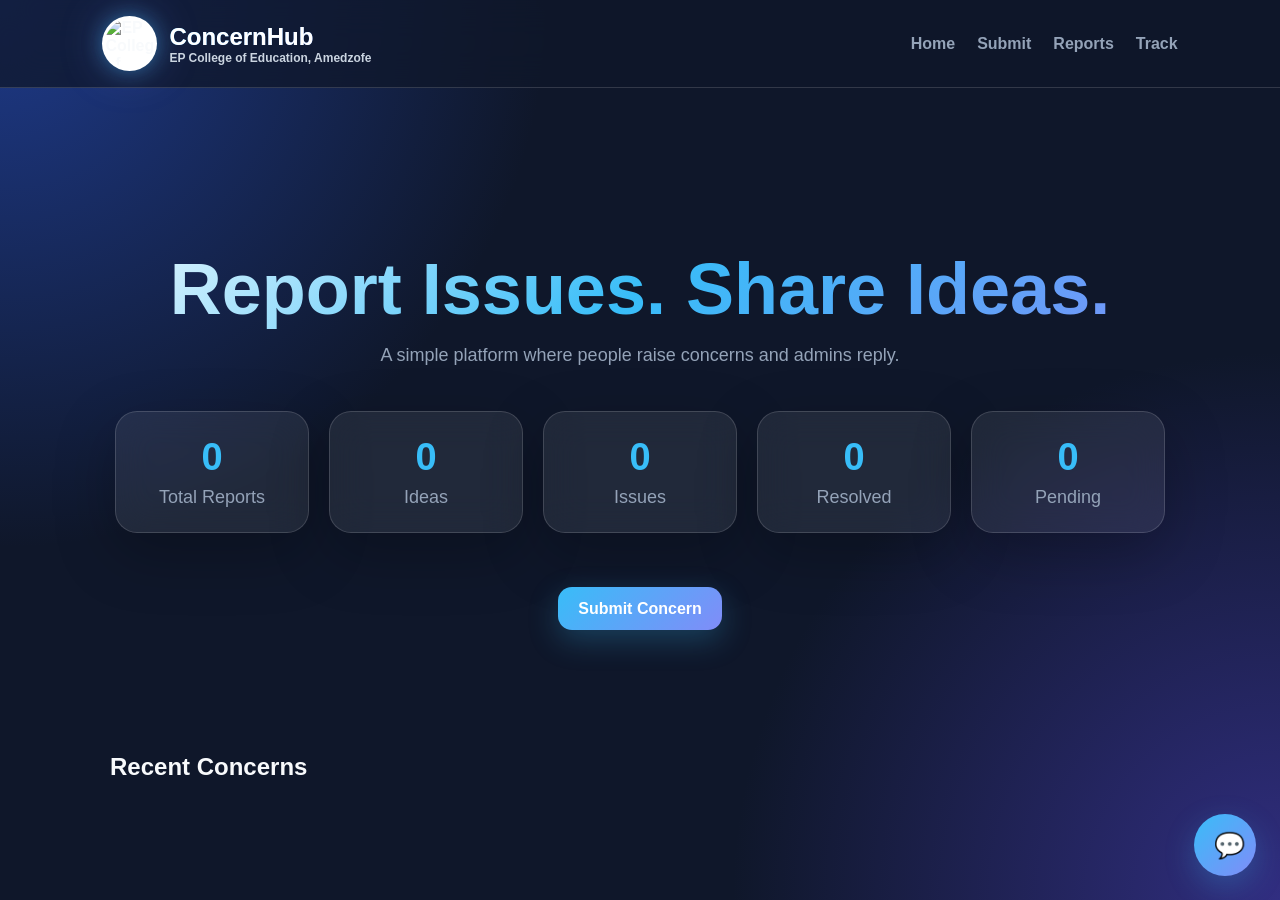
==== index.html @ ebbf958f "added more functions" ====
<!doctype html>
<html lang="en">
  <head>
    <meta charset="UTF-8" />
    <meta name="viewport" content="width=device-width, initial-scale=1.0" />
    <title>Report & Ideas Platform</title>
    <link rel="stylesheet" href="style.css" />
    <link
      rel="icon"
      type="image/png"
      href="https://files.catbox.moe/ta4pt5.png"
    />
  </head>
  <body>
    <nav>
      <a href="index.html" class="logo">
        <img
          src="https://files.catbox.moe/ta4pt5.png"
          alt="EP College of Education Logo"
        />
        <div class="logo-text">
          <h2>ConcernHub</h2>
          <small>EP College of Education, Amedzofe</small>
        </div>
      </a>
      <a href="index.html">Home</a>
      <a href="submit.html">Submit</a>
      <a href="reports.html">Reports</a>
      <a href="track.html">Track</a>
    </nav>

    <section class="hero">
      <h1>Report Issues. Share Ideas.</h1>
      <p>A simple platform where people raise concerns and admins reply.</p>

      <div class="stats">
        <div class="stat-card">
          <h2 id="totalReports">0</h2>
          <p>Total Reports</p>
        </div>

        <div class="stat-card">
          <h2 id="totalIdeas">0</h2>
          <p>Ideas</p>
        </div>

        <div class="stat-card">
          <h2 id="totalIssues">0</h2>
          <p>Issues</p>
        </div>

        <div class="stat-card">
          <h2 id="totalResolved">0</h2>
          <p>Resolved</p>
        </div>

        <div class="stat-card">
          <h2 id="totalPending">0</h2>
          <p>Pending</p>
        </div>
      </div>

      <a class="btn" href="submit.html">Submit Concern</a>
    </section>

    <section class="container">
      <h2>Recent Concerns</h2>
      <div id="recentReports"></div>
    </section>

    <div class="chat-float" id="chatFloat">
      <button class="chat-toggle" onclick="toggleChat()">💬</button>

      <div class="chat-box" id="chatBox">
        <div class="chat-header">
          <div>
            <strong>ConcernHub Support</strong>
            <small>Online</small>
          </div>
          <button onclick="toggleChat()">×</button>
        </div>

        <div class="chat-messages" id="chatMessages">
          <div class="bot-msg">Hi 👋 How can we help you?</div>
        </div>

        <div class="chat-input">
          <label for="chatFile" class="file-btn"> + </label>

          <input type="file" id="chatFile" hidden />
          <input id="chatInput" placeholder="Type your message..." />
          <button onclick="sendChat()">Send</button>
        </div>
      </div>
    </div>

    <script src="https://cdn.jsdelivr.net/npm/@supabase/supabase-js@2"></script>
    <script src="supabase.js"></script>
    <script src="index.js"></script>
    <script src="animations.js"></script>
    <script src="chat.js"></script>
  </body>
</html>
---- style.css ----
* {
  box-sizing: border-box;
}

:root {
  --bg: #0f172a;
  --card: rgba(255, 255, 255, 0.08);
  --text: #f8fafc;
  --muted: #94a3b8;
  --primary: #38bdf8;
  --secondary: #818cf8;
  --success: #22c55e;
  --danger: #ef4444;
  --border: rgba(255, 255, 255, 0.15);
}

body {
  margin: 0;
  font-family: "Segoe UI", Arial, sans-serif;
  background:
    radial-gradient(circle at top left, #1e3a8a, transparent 35%),
    radial-gradient(circle at bottom right, #312e81, transparent 35%), var(--bg);
  color: var(--text);
  min-height: 100vh;
}

nav {
  position: sticky;
  top: 0;
  z-index: 10;
  backdrop-filter: blur(18px);
  background: rgba(15, 23, 42, 0.75);
  border-bottom: 1px solid var(--border);
  padding: 16px 8%;
  display: flex;
  align-items: center;
  gap: 22px;
}

nav h2 {
  margin-right: auto;
  font-size: 24px;
  background: linear-gradient(135deg, var(--primary), var(--secondary));
  -webkit-background-clip: text;
  color: transparent;
}

nav a {
  color: var(--muted);
  text-decoration: none;
  font-weight: 600;
}

nav a:hover {
  color: var(--primary);
}

.hero {
  text-align: center;
  padding: 100px 20px 60px;
}

.hero h1 {
  font-size: clamp(38px, 7vw, 72px);
  margin-bottom: 15px;
  background: linear-gradient(135deg, #fff, var(--primary), var(--secondary));
  -webkit-background-clip: text;
  color: transparent;
}

.hero p {
  color: var(--muted);
  font-size: 18px;
  max-width: 650px;
  margin: 0 auto 35px;
}

.btn,
button {
  background: linear-gradient(135deg, var(--primary), var(--secondary));
  color: white;
  border: none;
  padding: 13px 20px;
  border-radius: 14px;
  cursor: pointer;
  text-decoration: none;
  font-weight: 700;
  box-shadow: 0 10px 30px rgba(56, 189, 248, 0.25);
  transition: 0.3s ease;
}

.btn:hover,
button:hover {
  transform: translateY(-2px);
  box-shadow: 0 15px 40px rgba(129, 140, 248, 0.35);
}

.container {
  max-width: 1100px;
  margin: 35px auto;
  padding: 20px;
}

.container h1,
.container h2 {
  margin-bottom: 25px;
}

form,
.card,
.stat-card {
  background: var(--card);
  border: 1px solid var(--border);
  backdrop-filter: blur(18px);
  padding: 24px;
  border-radius: 22px;
  margin-bottom: 22px;
  box-shadow: 0 20px 60px rgba(0, 0, 0, 0.25);
}

input,
select,
textarea {
  width: 100%;
  margin: 10px 0;
  padding: 14px 15px;
  border: 1px solid var(--border);
  border-radius: 14px;
  background: rgba(15, 23, 42, 0.7);
  color: var(--text);
  outline: none;
}

input::placeholder,
textarea::placeholder {
  color: #64748b;
}

input:focus,
select:focus,
textarea:focus {
  border-color: var(--primary);
  box-shadow: 0 0 0 4px rgba(56, 189, 248, 0.12);
}

textarea {
  min-height: 130px;
  resize: vertical;
}

.stats {
  max-width: 1050px;
  margin: 45px auto;
  display: grid;
  grid-template-columns: repeat(auto-fit, minmax(160px, 1fr));
  gap: 20px;
}

.stat-card {
  text-align: center;
}

.stat-card h2 {
  font-size: 38px;
  color: var(--primary);
  margin: 0 0 8px;
}

.stat-card p {
  color: var(--muted);
  margin: 0;
}

.card {
  position: relative;
  overflow: hidden;
  transition: all 0.4s ease;
}

.card * {
  transition: all 0.35s ease;
}

.card:hover {
  transform: translateY(-4px);
  border-color: rgba(56, 189, 248, 0.45);
}

.card h3 {
  margin-top: 0;
  font-size: 24px;
}

.card p {
  color: #cbd5e1;
  line-height: 1.6;
}

.card span {
  display: inline-block;
  background: rgba(56, 189, 248, 0.13);
  color: var(--primary);
  border: 1px solid rgba(56, 189, 248, 0.25);
  padding: 7px 12px;
  border-radius: 999px;
  margin: 5px 7px 5px 0;
  font-size: 13px;
  font-weight: 700;
}

.reply {
  margin-top: 18px;
  background: rgba(34, 197, 94, 0.12);
  padding: 16px;
  border-left: 5px solid var(--success);
  border-radius: 14px;
}

.reply strong {
  color: var(--success);
}

.no-reply {
  color: var(--muted);
  font-style: italic;
}

#message {
  font-weight: 700;
  margin-top: 15px;
}

.pending {
  background: #fff3cd;
  color: #856404;
}

.review {
  background: #dbeafe;
  color: #1d4ed8;
}

.resolved {
  background: #dcfce7;
  color: #15803d;
}

.rejected {
  background: #fee2e2;
  color: #dc2626;
}

.dashboard-stats {
  display: grid;
  grid-template-columns: repeat(auto-fit, minmax(160px, 1fr));
  gap: 20px;
  margin-bottom: 25px;
}

.dash-card {
  padding: 22px;
  border-radius: 18px;
  background: var(--card);
  border: 1px solid var(--border);
  text-align: center;
}

.dash-card h1 {
  margin: 0;
  font-size: 34px;
}

.filters,
.export-buttons {
  display: grid;
  grid-template-columns: repeat(auto-fit, minmax(160px, 1fr));
  gap: 15px;
  margin: 15px 0 25px;
}

.pending,
.review,
.resolved,
.rejected {
  font-weight: 800;
}

.pending {
  background: rgba(245, 158, 11, 0.15) !important;
  color: #fbbf24 !important;
}

.review {
  background: rgba(59, 130, 246, 0.15) !important;
  color: #60a5fa !important;
}

.resolved {
  background: rgba(34, 197, 94, 0.15) !important;
  color: #4ade80 !important;
}

.rejected {
  background: rgba(239, 68, 68, 0.15) !important;
  color: #f87171 !important;
}

.deleteBtn {
  background: linear-gradient(135deg, #ef4444, #991b1b);
  margin-left: 10px;
}

.report-details {
  margin: 15px 0;
}

.pagination {
  display: flex;
  justify-content: center;
  gap: 15px;
  align-items: center;
  margin: 30px 0;
}

.pagination button:disabled {
  opacity: 0.4;
  cursor: not-allowed;
}

.toast {
  position: fixed;
  top: 25px;
  right: 25px;
  padding: 14px 18px;
  border-radius: 14px;
  color: white;
  font-weight: 700;
  transform: translateX(120%);
  transition: 0.3s ease;
  z-index: 9999;
}

.toast.show {
  transform: translateX(0);
}

.toast.success {
  background: #16a34a;
}

.toast.error {
  background: #dc2626;
}

.logo {
  display: flex;
  align-items: center;
  gap: 12px;
  text-decoration: none;
  color: inherit;
  margin-right: auto;
}

.logo img {
  width: 55px;
  height: 55px;
  object-fit: contain;
  border-radius: 50%;
  background: white;
  padding: 3px;
  box-shadow: 0 5px 15px rgba(0, 0, 0, 0.25);
}

.logo-text {
  display: flex;
  flex-direction: column;
}

.logo-text h2 {
  margin: 0;
  font-size: 24px;
  color: #fff;
}

.logo-text small {
  color: #cbd5e1;
  font-size: 12px;
}

/* Page entrance */
body {
  animation: pageFade 0.7s ease;
}

@keyframes pageFade {
  from {
    opacity: 0;
    transform: translateY(12px);
  }
  to {
    opacity: 1;
    transform: translateY(0);
  }
}

/* Smooth card animation */
.card,
.stat-card,
.dash-card,
form {
  animation: slideUp 0.6s ease both;
}

@keyframes slideUp {
  from {
    opacity: 0;
    transform: translateY(25px) scale(0.98);
  }
  to {
    opacity: 1;
    transform: translateY(0) scale(1);
  }
}

/* Hover glow */
.card:hover,
.stat-card:hover,
.dash-card:hover {
  transform: translateY(-6px);

  border-color: transparent;

  box-shadow:
    0 0 20px rgba(56, 189, 248, 0.25),
    0 20px 55px rgba(0, 0, 0, 0.4);
}

/* Button ripple base */
button,
.btn {
  position: relative;
  overflow: hidden;
}

/* Ripple effect */
.ripple {
  position: absolute;
  border-radius: 50%;
  transform: scale(0);
  animation: rippleEffect 0.6s linear;
  background: rgba(255, 255, 255, 0.6);
  pointer-events: none;
}

.chat-float {
  position: fixed;
  right: 24px;
  bottom: 24px;
  z-index: 9999;
}

.chat-toggle {
  width: 62px;
  height: 62px;
  border-radius: 50%;
  font-size: 25px;
  display: grid;
  place-items: center;
}

.chat-box {
  position: absolute;
  right: 0;
  bottom: 80px;
  width: 340px;
  height: 450px;
  background: rgba(15, 23, 42, 0.92);
  border: 1px solid var(--border);
  backdrop-filter: blur(18px);
  border-radius: 22px;
  overflow: hidden;
  display: none;
  box-shadow: 0 25px 80px rgba(0, 0, 0, 0.4);
}

.chat-box.show-chat {
  display: flex;
  flex-direction: column;
  animation: slideUp 0.3s ease;
}

.chat-header {
  padding: 16px;
  background: linear-gradient(135deg, var(--primary), var(--secondary));
  display: flex;
  justify-content: space-between;
  align-items: center;
}

.chat-header small {
  display: block;
  font-size: 12px;
}

.chat-header button {
  background: rgba(255, 255, 255, 0.2);
  box-shadow: none;
}

.chat-messages {
  flex: 1;
  padding: 15px;
  overflow-y: auto;
}

.bot-msg,
.user-msg {
  padding: 11px 13px;
  border-radius: 15px;
  margin-bottom: 10px;
  max-width: 80%;
  font-size: 14px;
}

.bot-msg {
  background: rgba(255, 255, 255, 0.1);
  color: white;
}

.user-msg {
  background: linear-gradient(135deg, var(--primary), var(--secondary));
  color: white;
  margin-left: auto;
}

.chat-input {
  display: flex;
  gap: 8px;
  padding: 12px;
  border-top: 1px solid var(--border);
}

.chat-input input {
  margin: 0;
}

.chat-input button {
  padding: 10px 14px;
}

@media (max-width: 500px) {
  .chat-box {
    width: 90vw;
    height: 430px;
    right: -10px;
  }
}

@keyframes rippleEffect {
  to {
    transform: scale(4);
    opacity: 0;
  }
}

/* Glowing animated border */
.card::before,
.stat-card::before,
.dash-card::before {
  content: "";
  position: absolute;
  inset: 0;
  border-radius: inherit;
  padding: 1px;

  background: linear-gradient(120deg, #38bdf8, #818cf8, #22c55e, #38bdf8);

  background-size: 300%;
  animation: borderMove 5s linear infinite;
  opacity: 0;
  pointer-events: none;

  /* Only show the gradient around the border */
  -webkit-mask:
    linear-gradient(#fff 0 0) content-box,
    linear-gradient(#fff 0 0);

  -webkit-mask-composite: xor;

  mask:
    linear-gradient(#fff 0 0) content-box,
    linear-gradient(#fff 0 0);

  mask-composite: exclude;

  z-index: 3;
}

.card:hover::before,
.stat-card:hover::before,
.dash-card:hover::before {
  opacity: 1;
}

.card,
.stat-card,
.dash-card {
  position: relative;
  overflow: hidden;
}

@keyframes borderMove {
  0% {
    background-position: 0%;
  }
  100% {
    background-position: 300%;
  }
}

/* Floating animation for logo */
.logo img {
  animation: logoFloat 4s ease-in-out infinite;
}

@keyframes logoFloat {
  0%,
  100% {
    transform: translateY(0) rotate(0deg);
  }
  50% {
    transform: translateY(-6px) rotate(2deg);
  }
}

/* Pulse glow */
.logo img {
  box-shadow:
    0 0 20px rgba(56, 189, 248, 0.4),
    0 0 45px rgba(129, 140, 248, 0.3);
}

/* Smooth links */
nav a {
  transition: 0.3s ease;
}

nav a:hover {
  transform: translateY(-2px);
}

/* Form focus animation */
input,
select,
textarea {
  transition: 0.25s ease;
}

input:focus,
select:focus,
textarea:focus {
  transform: scale(1.01);
}

@media (max-width: 700px) {
  nav {
    flex-wrap: wrap;
    padding: 15px 20px;
  }

  nav h2 {
    width: 100%;
    margin-bottom: 5px;
  }

  .hero {
    padding-top: 70px;
  }

  .container {
    margin: 20px auto;
  }
}

.chat-admin-layout {
  display: grid;
  grid-template-columns: 320px 1fr;
  gap: 20px;
  min-height: 600px;
}

.chat-users,
.chat-panel {
  background: var(--card);
  border: 1px solid var(--border);
  border-radius: 22px;
  backdrop-filter: blur(18px);
  overflow: hidden;
}

.chat-users {
  padding: 10px;
  max-height: 650px;
  overflow-y: auto;
}

.chat-user {
  padding: 15px;
  border-radius: 16px;
  cursor: pointer;
  border-bottom: 1px solid var(--border);
  transition: 0.3s ease;
}

.chat-user:hover {
  background: rgba(56, 189, 248, 0.12);
}

.chat-user p {
  color: var(--muted);
  margin: 6px 0;
  font-size: 14px;
}

.chat-user small {
  color: var(--muted);
}

.chat-panel {
  display: flex;
  flex-direction: column;
}

.chat-panel-title {
  padding: 18px;
  font-weight: 800;
  border-bottom: 1px solid var(--border);
}

.admin-chat-messages {
  flex: 1;
  min-height: 480px;
}

@media (max-width: 800px) {
  .chat-admin-layout {
    grid-template-columns: 1fr;
  }
}

.track-page {
  max-width: 950px;
}

.track-hero {
  text-align: center;
  padding: 40px 15px 20px;
}

.track-icon {
  display: inline-grid;
  place-items: center;
  width: 70px;
  height: 70px;
  margin-bottom: 15px;
  border-radius: 50%;
  font-size: 30px;
  background: rgba(56, 189, 248, 0.12);
  border: 1px solid rgba(56, 189, 248, 0.3);
  box-shadow: 0 0 30px rgba(56, 189, 248, 0.18);
}

.track-hero h1 {
  margin: 0 0 12px;
  font-size: clamp(34px, 6vw, 52px);
}

.track-hero p {
  max-width: 600px;
  margin: auto;
  color: var(--muted);
  line-height: 1.7;
}

.track-search-card,
.tracked-report-card {
  position: relative;
  margin-top: 25px;
  padding: 25px;
  border: 1px solid var(--border);
  border-radius: 22px;
  background: var(--card);
  backdrop-filter: blur(18px);
  box-shadow: 0 20px 60px rgba(0, 0, 0, 0.25);
}

.track-search-card label {
  display: block;
  margin-bottom: 10px;
  font-weight: 700;
}

.tracking-input-group {
  display: grid;
  grid-template-columns: 1fr auto;
  gap: 12px;
}

.tracking-input-group input {
  margin: 0;
  text-transform: uppercase;
}

.tracking-input-group button {
  white-space: nowrap;
}

.track-message {
  min-height: 22px;
  margin: 14px 0 0;
  font-weight: 700;
}

.track-message.success {
  color: #4ade80;
}

.track-message.error {
  color: #f87171;
}

.track-message.loading {
  color: #60a5fa;
}

.tracking-result {
  margin-top: 28px;
}

.tracked-report-header {
  display: flex;
  justify-content: space-between;
  gap: 20px;
  align-items: flex-start;
  padding-bottom: 20px;
  border-bottom: 1px solid var(--border);
}

.tracked-label,
.tracked-detail span {
  display: block;
  margin-bottom: 7px;
  color: var(--muted);
  font-size: 13px;
}

.tracking-code-row {
  display: flex;
  align-items: center;
  gap: 12px;
  flex-wrap: wrap;
}

.tracking-code-row h2 {
  margin: 0;
  font-size: clamp(21px, 4vw, 30px);
  color: var(--primary);
}

.copy-track-button {
  padding: 8px 13px;
  font-size: 13px;
}

.status-badge {
  display: inline-flex;
  align-items: center;
  gap: 6px;
  padding: 9px 13px;
  border-radius: 999px;
  font-size: 13px;
  font-weight: 800;
  white-space: nowrap;
}

.tracked-report-grid {
  display: grid;
  grid-template-columns: repeat(2, minmax(0, 1fr));
  gap: 15px;
  margin: 22px 0;
}

.tracked-detail {
  padding: 16px;
  border: 1px solid var(--border);
  border-radius: 15px;
  background: rgba(15, 23, 42, 0.35);
}

.tracked-description,
.tracking-timeline-section,
.tracked-reply {
  margin-top: 25px;
}

.tracked-description h3,
.tracking-timeline-section h3,
.tracked-reply h3 {
  margin-bottom: 12px;
}

.tracked-description p {
  color: #cbd5e1;
  line-height: 1.75;
  white-space: pre-wrap;
}

.tracking-timeline {
  position: relative;
  display: grid;
  gap: 0;
}

.timeline-item {
  position: relative;
  display: grid;
  grid-template-columns: 44px 1fr;
  gap: 14px;
  min-height: 90px;
}

.timeline-item:not(:last-child)::after {
  content: "";
  position: absolute;
  top: 40px;
  left: 18px;
  width: 2px;
  height: calc(100% - 20px);
  background: rgba(148, 163, 184, 0.25);
}

.timeline-marker {
  position: relative;
  z-index: 2;
  display: grid;
  place-items: center;
  width: 38px;
  height: 38px;
  border: 2px solid rgba(148, 163, 184, 0.4);
  border-radius: 50%;
  background: #0f172a;
  color: var(--muted);
  font-weight: 800;
}

.timeline-content {
  padding: 7px 0 20px;
}

.timeline-content strong {
  display: block;
  margin-bottom: 5px;
}

.timeline-content p {
  margin: 0;
  color: var(--muted);
  line-height: 1.5;
}

.timeline-item.completed .timeline-marker {
  border-color: #22c55e;
  background: #16a34a;
  color: white;
  box-shadow: 0 0 18px rgba(34, 197, 94, 0.4);
}

.timeline-item.current .timeline-marker {
  border-color: #38bdf8;
  color: #38bdf8;
  box-shadow: 0 0 18px rgba(56, 189, 248, 0.35);
  animation: timelinePulse 1.8s infinite;
}

.timeline-item.completed:not(:last-child)::after {
  background: #22c55e;
}

.rejected-step .timeline-marker {
  border-color: #ef4444;
  background: #dc2626;
  color: white;
}

@keyframes timelinePulse {
  0%,
  100% {
    box-shadow: 0 0 10px rgba(56, 189, 248, 0.25);
  }

  50% {
    box-shadow: 0 0 25px rgba(56, 189, 248, 0.65);
  }
}

.no-tracked-reply {
  padding: 20px;
  text-align: center;
  border: 1px dashed var(--border);
  border-radius: 16px;
  color: var(--muted);
}

.no-tracked-reply span {
  display: block;
  margin-bottom: 8px;
  font-size: 28px;
}

.no-tracked-reply p {
  margin: 0 0 5px;
  color: var(--text);
  font-weight: 700;
}

.no-tracked-reply small {
  color: var(--muted);
}

@media (max-width: 650px) {
  .tracking-input-group {
    grid-template-columns: 1fr;
  }

  .tracked-report-header {
    flex-direction: column;
  }

  .tracked-report-grid {
    grid-template-columns: 1fr;
  }

  .tracking-input-group button {
    width: 100%;
  }
}

.success-box {
  margin-top: 20px;
  padding: 22px;
  border: 1px solid rgba(34, 197, 94, 0.35);
  border-radius: 18px;
  background: rgba(34, 197, 94, 0.1);
  text-align: center;
}

.success-box h2 {
  margin-top: 0;
  color: #4ade80;
}

.generated-tracking-id {
  display: flex;
  justify-content: center;
  align-items: center;
  gap: 12px;
  flex-wrap: wrap;
  margin: 18px 0;
}

.generated-tracking-id strong {
  padding: 12px 16px;
  border: 1px solid rgba(56, 189, 248, 0.3);
  border-radius: 12px;
  background: rgba(15, 23, 42, 0.55);
  color: #38bdf8;
  font-size: 20px;
  letter-spacing: 1px;
}

.error-message {
  display: block;
  margin-top: 15px;
  color: #f87171;
  font-weight: 700;
}

.copy-notice {
  position: fixed;
  right: 24px;
  bottom: 24px;
  z-index: 10000;
  padding: 12px 17px;
  border-radius: 12px;
  background: #16a34a;
  color: white;
  font-weight: 700;
  opacity: 0;
  transform: translateY(20px);
  transition: 0.3s ease;
}

.copy-notice.show {
  opacity: 1;
  transform: translateY(0);
}

.preview-image {
  width: 220px;

  margin-top: 15px;

  border-radius: 15px;

  border: 2px solid #38bdf8;

  box-shadow: 0 10px 30px rgba(0, 0, 0, 0.3);
}

.report-image {
  width: 100%;

  max-height: 300px;

  object-fit: cover;

  border-radius: 15px;

  margin-top: 15px;

  cursor: pointer;

  transition: 0.35s;
}

.report-image:hover {
  transform: scale(1.02);
}

.admin-report-image {
  width: 160px;

  border-radius: 12px;

  margin-top: 15px;

  cursor: pointer;
}

.report-image-wrapper {
  margin-top: 15px;
}

.report-image {
  width: 100%;
  max-height: 220px;
  object-fit: cover;
  border-radius: 15px;
  cursor: pointer;
  border: 1px solid rgba(255, 255, 255, 0.15);
  transition: 0.35s;
}

.report-image:hover {
  transform: scale(1.02);
  box-shadow: 0 0 25px rgba(56, 189, 248, 0.45);
}

.no-image {
  margin-top: 15px;
  padding: 12px;
  text-align: center;
  border: 1px dashed rgba(255, 255, 255, 0.15);
  border-radius: 12px;
  color: #94a3b8;
}

.image-modal {
  position: fixed;
  inset: 0;
  background: rgba(0, 0, 0, 0.8);
  display: flex;
  justify-content: center;
  align-items: center;
  z-index: 99999;
  backdrop-filter: blur(8px);
}

.image-modal-content {
  position: relative;
  max-width: 90%;
  max-height: 90%;
}

.image-modal img {
  max-width: 100%;
  max-height: 85vh;
  border-radius: 15px;
}

.close-image {
  position: absolute;
  right: -15px;
  top: -15px;
  width: 38px;
  height: 38px;
  border-radius: 50%;
  background: #ef4444;
  color: white;
  display: grid;
  place-items: center;
  cursor: pointer;
  font-size: 24px;
}

#attachmentPreview {
  display: grid;
  grid-template-columns: repeat(auto-fill, minmax(120px, 1fr));
  gap: 15px;
  margin-top: 20px;
}

.attachment-card {
  background: rgba(255, 255, 255, 0.05);
  border-radius: 15px;
  padding: 10px;
  text-align: center;
}

.attachment-card img {
  width: 100%;
  height: 100px;
  object-fit: cover;
  border-radius: 10px;
}

.attachment-item {
  margin-top: 12px;
}

.file-btn {
  width: 35px;
  height: 35px;
  border-radius: 50%;
  background: transparent;
  color: white;
  font-size: 28px;
  display: flex;
  align-items: center;
  justify-content: center;
  cursor: pointer;
  user-select: none;
}

.file-btn:hover {
  opacity: 0.8;
}
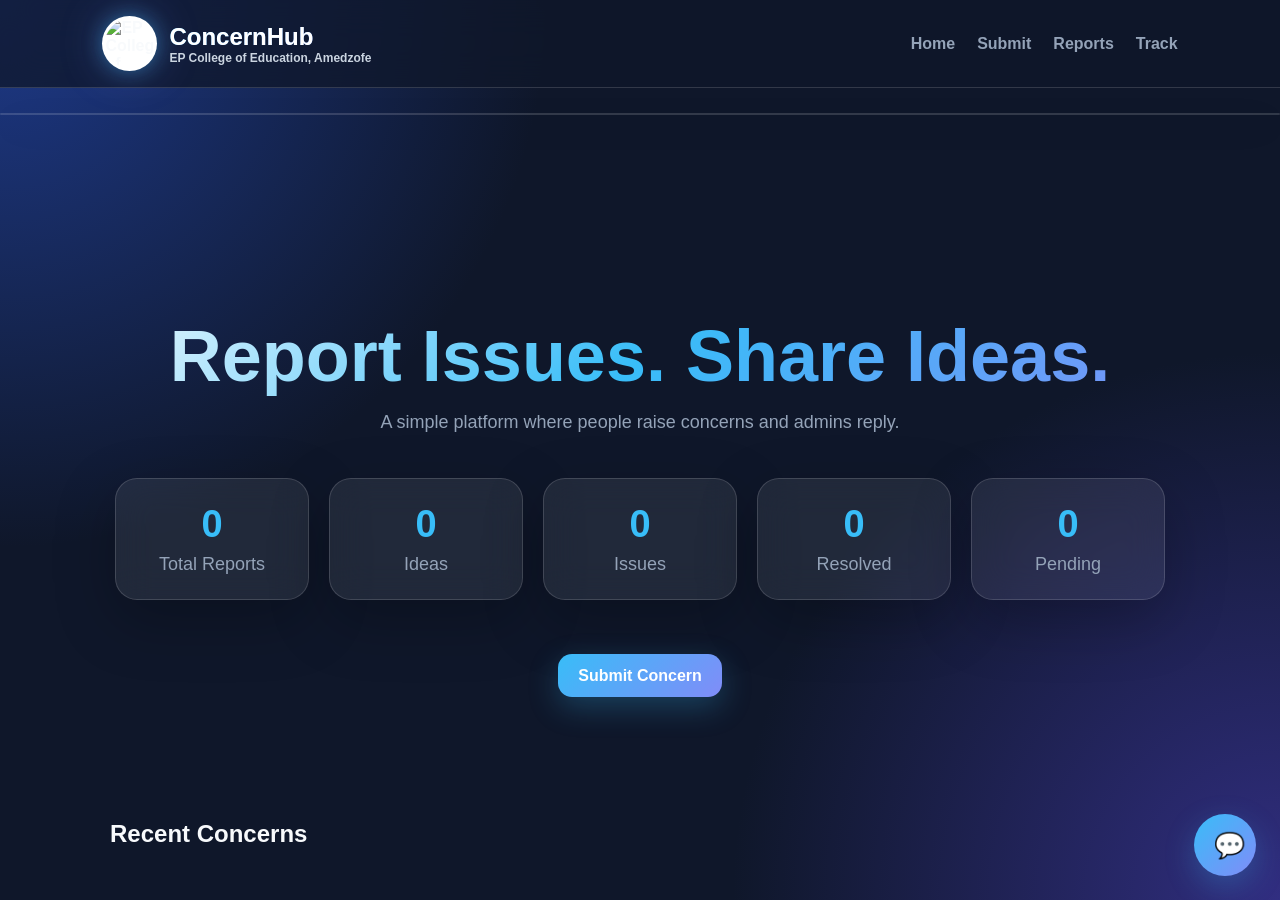
==== commit daf24dc1: "added announcement functions" ====
--- a/index.html
+++ b/index.html
@@ -4,6 +4,10 @@
     <meta charset="UTF-8" />
     <meta name="viewport" content="width=device-width, initial-scale=1.0" />
     <title>Report & Ideas Platform</title>
+    <link
+      rel="stylesheet"
+      href="https://cdnjs.cloudflare.com/ajax/libs/font-awesome/6.7.2/css/all.min.css"
+    />
     <link rel="stylesheet" href="style.css" />
     <link
       rel="icon"
@@ -28,6 +32,22 @@
       <a href="reports.html">Reports</a>
       <a href="track.html">Track</a>
     </nav>
+
+    <section
+      id="announcementSection"
+      class="announcement-section"
+      style="display: block"
+    >
+      <div class="announcement-slider">
+        <button class="slider-btn" id="prevAnnouncement">❮</button>
+
+        <div id="announcementContainer"></div>
+
+        <button class="slider-btn" id="nextAnnouncement">❯</button>
+      </div>
+
+      <div id="announcementDots" class="announcement-dots"></div>
+    </section>
 
     <section class="hero">
       <h1>Report Issues. Share Ideas.</h1>
@@ -88,9 +108,26 @@
           <label for="chatFile" class="file-btn"> + </label>
 
           <input type="file" id="chatFile" hidden />
+          <button id="emojiBtn">😊</button>
+
+          <div id="emojiContainer">
+            <emoji-picker id="emojiPicker"></emoji-picker>
+          </div>
           <input id="chatInput" placeholder="Type your message..." />
-          <button onclick="sendChat()">Send</button>
+          <button onclick="sendChat()">
+            <i class="fa-solid fa-paper-plane"></i>
+          </button>
         </div>
+      </div>
+    </div>
+
+    <div id="announcementModal" class="announcement-modal">
+      <div class="modal-box">
+        <span onclick="closeAnnouncementModal()"> ✕ </span>
+
+        <h2 id="modalTitle"></h2>
+
+        <p id="modalContent"></p>
       </div>
     </div>
 
@@ -98,6 +135,11 @@
     <script src="supabase.js"></script>
     <script src="index.js"></script>
     <script src="animations.js"></script>
+    <script
+      type="module"
+      src="https://cdn.jsdelivr.net/npm/emoji-picker-element@^1/index.js"
+    ></script>
     <script src="chat.js"></script>
+    <script src="announcement.js"></script>
   </body>
 </html>
--- a/style.css
+++ b/style.css
@@ -1255,3 +1255,338 @@
 .file-btn:hover {
   opacity: 0.8;
 }
+
+.emoji-btn {
+  width: 40px;
+  height: 40px;
+  border: none;
+  background: none;
+  font-size: 24px;
+  cursor: pointer;
+  transition: 0.2s;
+}
+
+.emoji-btn:hover {
+  transform: scale(1.15);
+}
+
+.chat-input {
+  position: relative;
+}
+
+#emojiContainer {
+  position: absolute;
+  bottom: 55px;
+  left: 0;
+
+  display: none;
+
+  z-index: 9999;
+
+  box-shadow: 0 10px 30px rgba(0, 0, 0, 0.25);
+  border-radius: 12px;
+}
+
+#emojiContainer.show {
+  display: block;
+}
+
+.admin-announcement-card {
+  background: rgba(255, 255, 255, 0.05);
+
+  backdrop-filter: blur(15px);
+
+  border-radius: 20px;
+
+  padding: 20px;
+
+  margin: 15px 0;
+
+  border: 1px solid rgba(56, 189, 248, 0.3);
+
+  transition: 0.3s;
+}
+
+.admin-announcement-card:hover {
+  transform: translateY(-5px);
+
+  box-shadow: 0 0 25px rgba(56, 189, 248, 0.5);
+}
+
+.actions {
+  display: flex;
+
+  gap: 10px;
+
+  margin-top: 15px;
+}
+
+.pin {
+  color: #38bdf8;
+}
+
+.announcement-section {
+  width: 100%;
+  margin: 25px auto;
+}
+
+.announcement-slider {
+  position: relative;
+  overflow: hidden;
+  border-radius: 20px;
+  background: rgba(255, 255, 255, 0.05);
+  backdrop-filter: blur(20px);
+  border: 1px solid rgba(255, 255, 255, 0.1);
+  box-shadow: 0 10px 40px rgba(0, 0, 0, 0.2);
+}
+
+.announcement-card {
+  display: flex;
+  gap: 25px;
+  align-items: center;
+  padding: 30px;
+  min-height: 150px;
+}
+
+.announcement-card img {
+  width: 260px;
+  height: 180px;
+  object-fit: cover;
+  border-radius: 15px;
+}
+
+.announcement-content {
+  flex: 1;
+}
+
+.announcement-time {
+  font-size: 12px;
+  color: #94a3b8;
+  margin-bottom: 10px;
+  display: block;
+}
+
+.announcement-category {
+  display: inline-block;
+  padding: 6px 14px;
+  border-radius: 50px;
+  background: #2563eb;
+  color: white;
+  font-size: 13px;
+  margin-bottom: 10px;
+}
+
+.announcement-card h2 {
+  margin-bottom: 15px;
+}
+
+.slider-btn {
+  position: absolute;
+  top: 50%;
+  transform: translateY(-50%);
+  width: 45px;
+  height: 45px;
+  border: none;
+  border-radius: 50%;
+  cursor: pointer;
+  z-index: 10;
+}
+
+#prevAnnouncement {
+  left: 15px;
+}
+
+#nextAnnouncement {
+  right: 15px;
+}
+
+.announcement-dots {
+  display: flex;
+  justify-content: center;
+  gap: 10px;
+  margin-top: 15px;
+}
+
+.announcement-dots span {
+  width: 12px;
+  height: 12px;
+  border-radius: 50%;
+  background: #94a3b8;
+  cursor: pointer;
+}
+
+.announcement-dots .active {
+  background: #3b82f6;
+}
+
+.read-more-btn {
+  display: inline-block;
+  margin-top: 20px;
+  padding: 12px 24px;
+  border-radius: 10px;
+  background: #2563eb;
+  color: white;
+  text-decoration: none;
+}
+
+.announcement-card {
+  animation: slideIn 0.5s ease;
+  transition: 0.4s ease;
+}
+
+@keyframes slideIn {
+  from {
+    opacity: 0;
+    transform: translateX(40px);
+  }
+
+  to {
+    opacity: 1;
+    transform: translateX(0);
+  }
+}
+
+.pinned-announcement {
+  border: 1px solid #38bdf8;
+
+  box-shadow:
+    0 0 15px rgba(56, 189, 248, 0.7),
+    0 0 40px rgba(56, 189, 248, 0.3);
+
+  animation:
+    slideIn 0.5s ease,
+    glowPulse 3s infinite;
+}
+
+@keyframes glowPulse {
+  0%,
+  100% {
+    box-shadow: 0 0 15px rgba(56, 189, 248, 0.5);
+  }
+
+  50% {
+    box-shadow: 0 0 35px rgba(56, 189, 248, 1);
+  }
+}
+
+.announcement-modal {
+  position: fixed;
+  inset: 0;
+
+  background: rgba(0, 0, 0, 0.7);
+
+  display: none;
+
+  align-items: center;
+  justify-content: center;
+
+  z-index: 999;
+}
+
+.modal-box {
+  background: #111827;
+
+  padding: 30px;
+
+  border-radius: 20px;
+
+  max-width: 600px;
+
+  width: 90%;
+
+  box-shadow: 0 0 40px #38bdf8;
+}
+
+#prevAnnouncement,
+#nextAnnouncement {
+  opacity: 0;
+
+  pointer-events: none;
+
+  transition:
+    opacity 0.3s ease,
+    transform 0.3s ease;
+}
+
+.announcement-slider {
+  position: relative;
+}
+
+/* Hidden by default */
+.slider-btn {
+  opacity: 0;
+
+  pointer-events: none;
+
+  transition:
+    opacity 0.3s ease,
+    transform 0.3s ease;
+
+  z-index: 20;
+}
+
+/* Show on hover */
+.announcement-slider:hover .slider-btn {
+  opacity: 1;
+
+  pointer-events: auto;
+}
+
+/* Button positions */
+#prevAnnouncement {
+  position: absolute;
+
+  left: 20px;
+
+  top: 50%;
+
+  transform: translateY(-50%);
+}
+
+#nextAnnouncement {
+  position: absolute;
+
+  right: 20px;
+
+  top: 50%;
+
+  transform: translateY(-50%);
+}
+
+/* Hover animation */
+.announcement-slider:hover #prevAnnouncement {
+  transform: translateY(-50%) translateX(0);
+}
+
+.announcement-slider:hover #nextAnnouncement {
+  transform: translateY(-50%) translateX(0);
+}
+
+#prevAnnouncement,
+#nextAnnouncement {
+  width: 45px;
+  height: 45px;
+
+  border-radius: 50%;
+
+  border: none;
+
+  background: rgba(56, 189, 248, 0.35);
+
+  backdrop-filter: blur(10px);
+
+  color: white;
+
+  font-size: 25px;
+
+  cursor: pointer;
+
+  box-shadow: 0 0 20px rgba(56, 189, 248, 0.5);
+}
+
+#prevAnnouncement:hover,
+#nextAnnouncement:hover {
+  background: rgba(80, 84, 85, 0.8);
+
+  transform: scale(1.1);
+}
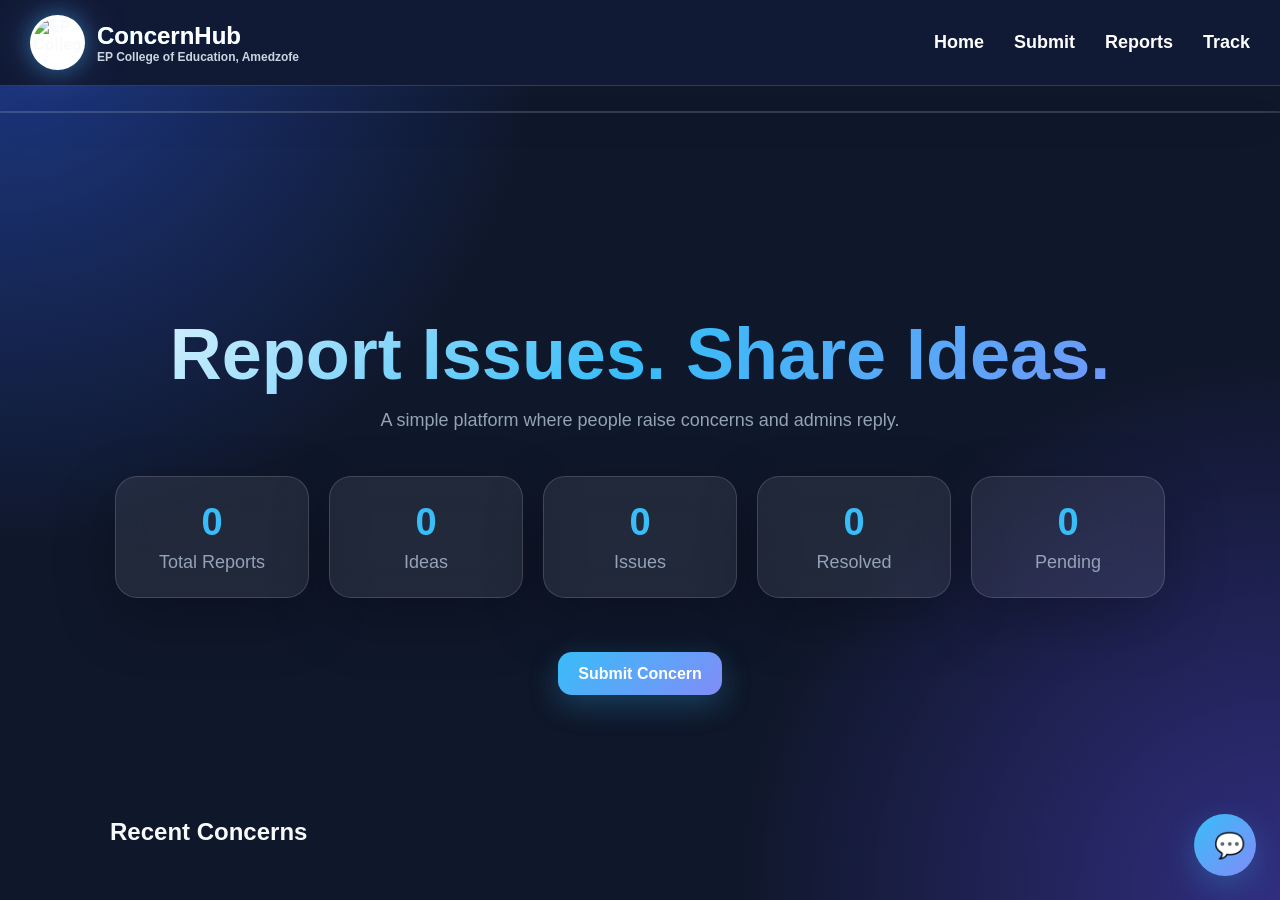
==== commit 18ebd5ff: "menu btn func" ====
--- a/index.html
+++ b/index.html
@@ -16,8 +16,10 @@
     />
   </head>
   <body>
-    <nav>
-      <a href="index.html" class="logo">
+    <nav class="navbar">
+
+    <div class="logo">
+       <a href="index.html" class="logo">
         <img
           src="https://files.catbox.moe/ta4pt5.png"
           alt="EP College of Education Logo"
@@ -26,12 +28,20 @@
           <h2>ConcernHub</h2>
           <small>EP College of Education, Amedzofe</small>
         </div>
-      </a>
-      <a href="index.html">Home</a>
-      <a href="submit.html">Submit</a>
-      <a href="reports.html">Reports</a>
-      <a href="track.html">Track</a>
-    </nav>
+    </div>
+
+    <button type="button" id="menuBtn" class="menu-btn">
+    <i class="fas fa-bars"></i>
+</button>
+
+    <ul id="navLinks" class="nav-links">
+        <li><a href="index.html">Home</a></li>
+        <li><a href="submit.html">Submit</a></li>
+        <li><a href="reports.html">Reports</a></li>
+        <li><a href="track.html">Track</a></li>
+    </ul>
+
+</nav>
 
     <section
       id="announcementSection"
@@ -122,18 +132,27 @@
     </div>
 
     <div id="announcementModal" class="announcement-modal">
-      <div class="modal-box">
-        <span onclick="closeAnnouncementModal()"> ✕ </span>
+      <div class="announcement-modal-content">
+        <span class="close-modal" onclick="closeAnnouncementModal()"
+          >&times;</span
+        >
+
+        <span id="modalCategory" class="announcement-category"></span>
 
         <h2 id="modalTitle"></h2>
 
-        <p id="modalContent"></p>
+        <p id="modalDate"></p>
+
+        <img id="modalImage" class="modal-image" style="display: block" />
+
+        <div id="modalContent"></div>
       </div>
     </div>
 
     <script src="https://cdn.jsdelivr.net/npm/@supabase/supabase-js@2"></script>
     <script src="supabase.js"></script>
     <script src="index.js"></script>
+    <script src="navbar.js"></script>
     <script src="animations.js"></script>
     <script
       type="module"
--- a/style.css
+++ b/style.css
@@ -53,6 +53,135 @@
 
 nav a:hover {
   color: var(--primary);
+}
+
+.navbar {
+  display: flex;
+  align-items: center;
+  justify-content: space-between;
+  position: relative;
+  padding: 15px 30px;
+  background: #101a35;
+}
+
+/* LOGO */
+
+.logo {
+  display: flex;
+  align-items: center;
+  gap: 12px;
+}
+
+.logo img {
+  width: 65px;
+}
+
+.logo h2 {
+  margin: 0;
+  color: white;
+}
+
+.logo p {
+  margin: 0;
+  color: #bbb;
+}
+
+/* DESKTOP NAV */
+
+.nav-links {
+  display: flex;
+  gap: 30px;
+  list-style: none;
+}
+
+.nav-links a {
+  color: white;
+  text-decoration: none;
+  font-size: 18px;
+}
+
+/* HAMBURGER */
+
+.menu-btn {
+  display: none;
+
+  position: absolute;
+  right: 20px;
+  top: 50%;
+
+  transform: translateY(-50%);
+
+  width: 60px;
+  height: 55px;
+
+  border: none;
+  border-radius: 15px;
+
+  background: #13254b;
+  color: white;
+
+  font-size: 28px;
+
+  cursor: pointer;
+}
+
+/* MOBILE */
+
+@media (max-width: 768px) {
+  .navbar {
+    padding: 15px 20px;
+  }
+
+  /* hide desktop links */
+
+  .nav-links {
+    position: absolute;
+
+    top: 100%;
+    left: 0;
+
+    width: 100%;
+
+    background: #101a35;
+
+    flex-direction: column;
+
+    align-items: center;
+
+    gap: 20px;
+
+    padding: 25px 0;
+
+    display: flex;
+
+    transform: translateY(-20px);
+
+    opacity: 0;
+
+    pointer-events: none;
+
+    transition: 0.3s ease;
+  }
+
+  /* opened menu */
+
+  .nav-links.active {
+    transform: translateY(0);
+
+    opacity: 1;
+
+    pointer-events: auto;
+  }
+
+  /* show hamburger */
+
+  .menu-btn {
+    display: flex;
+
+    justify-content: center;
+
+    align-items: center;
+  }
 }
 
 .hero {
@@ -1472,29 +1601,33 @@
 .announcement-modal {
   position: fixed;
   inset: 0;
-
-  background: rgba(0, 0, 0, 0.7);
-
+  background: rgba(0, 0, 0, 0.75);
   display: none;
-
+  justify-content: center;
   align-items: center;
-  justify-content: center;
-
-  z-index: 999;
-}
-
-.modal-box {
-  background: #111827;
-
+  z-index: 9999;
+}
+
+.announcement-modal-content {
+  width: min(700px, 90%);
+  max-height: 85vh;
+  overflow-y: auto;
+  background: #18213a;
+  color: #fff;
   padding: 30px;
-
   border-radius: 20px;
-
-  max-width: 600px;
-
-  width: 90%;
-
-  box-shadow: 0 0 40px #38bdf8;
+}
+
+.close-modal {
+  float: right;
+  font-size: 32px;
+  cursor: pointer;
+}
+
+.modal-image {
+  width: 100%;
+  border-radius: 12px;
+  margin: 15px 0;
 }
 
 #prevAnnouncement,
@@ -1590,3 +1723,37 @@
 
   transform: scale(1.1);
 }
+
+.pin-checkbox {
+  display: flex;
+
+  align-items: center;
+
+  justify-content: center;
+
+  gap: 10px;
+
+  margin: 20px 0;
+
+  font-size: 16px;
+}
+
+.pin-checkbox input {
+  width: 18px;
+
+  height: 18px;
+
+  cursor: pointer;
+}
+
+.pin-checkbox label {
+  cursor: pointer;
+
+  user-select: none;
+}
+
+.pin-checkbox input:checked {
+  accent-color: #38bdf8;
+
+  filter: drop-shadow(0 0 8px #38bdf8);
+}
